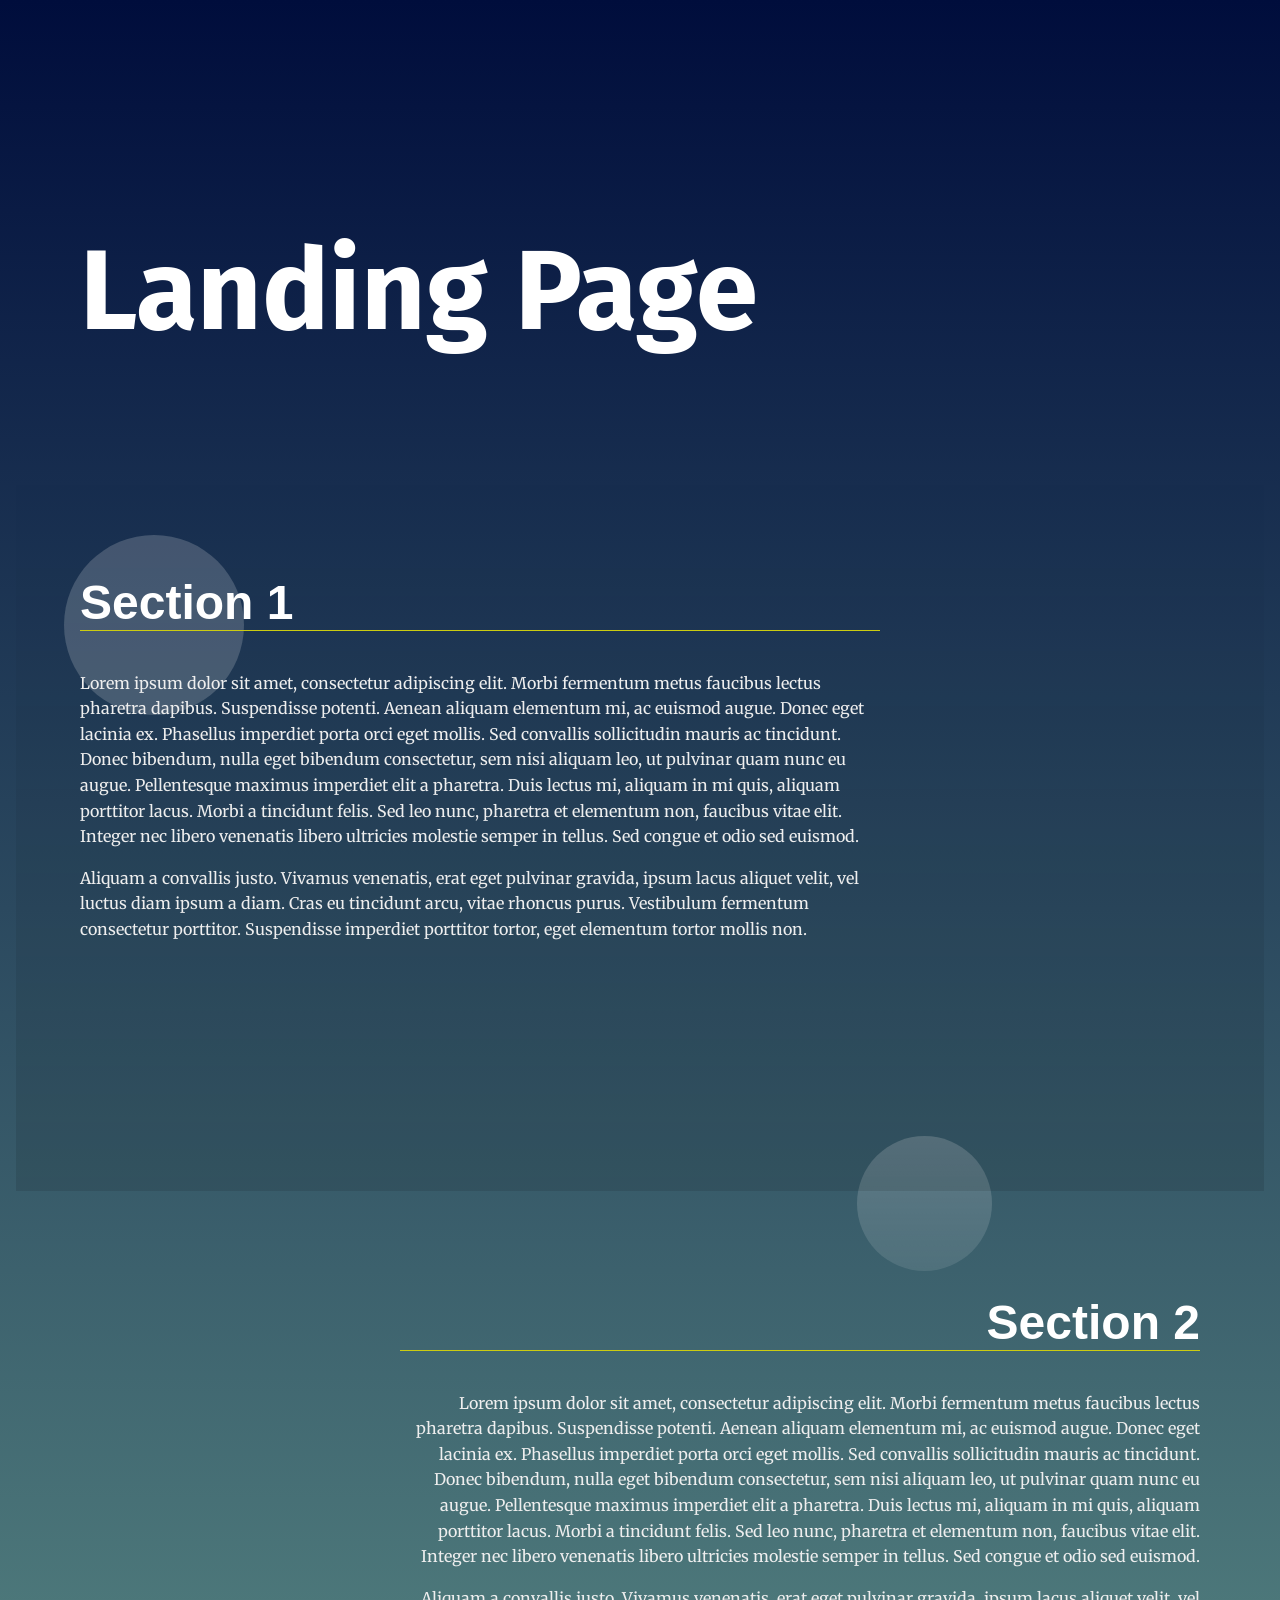
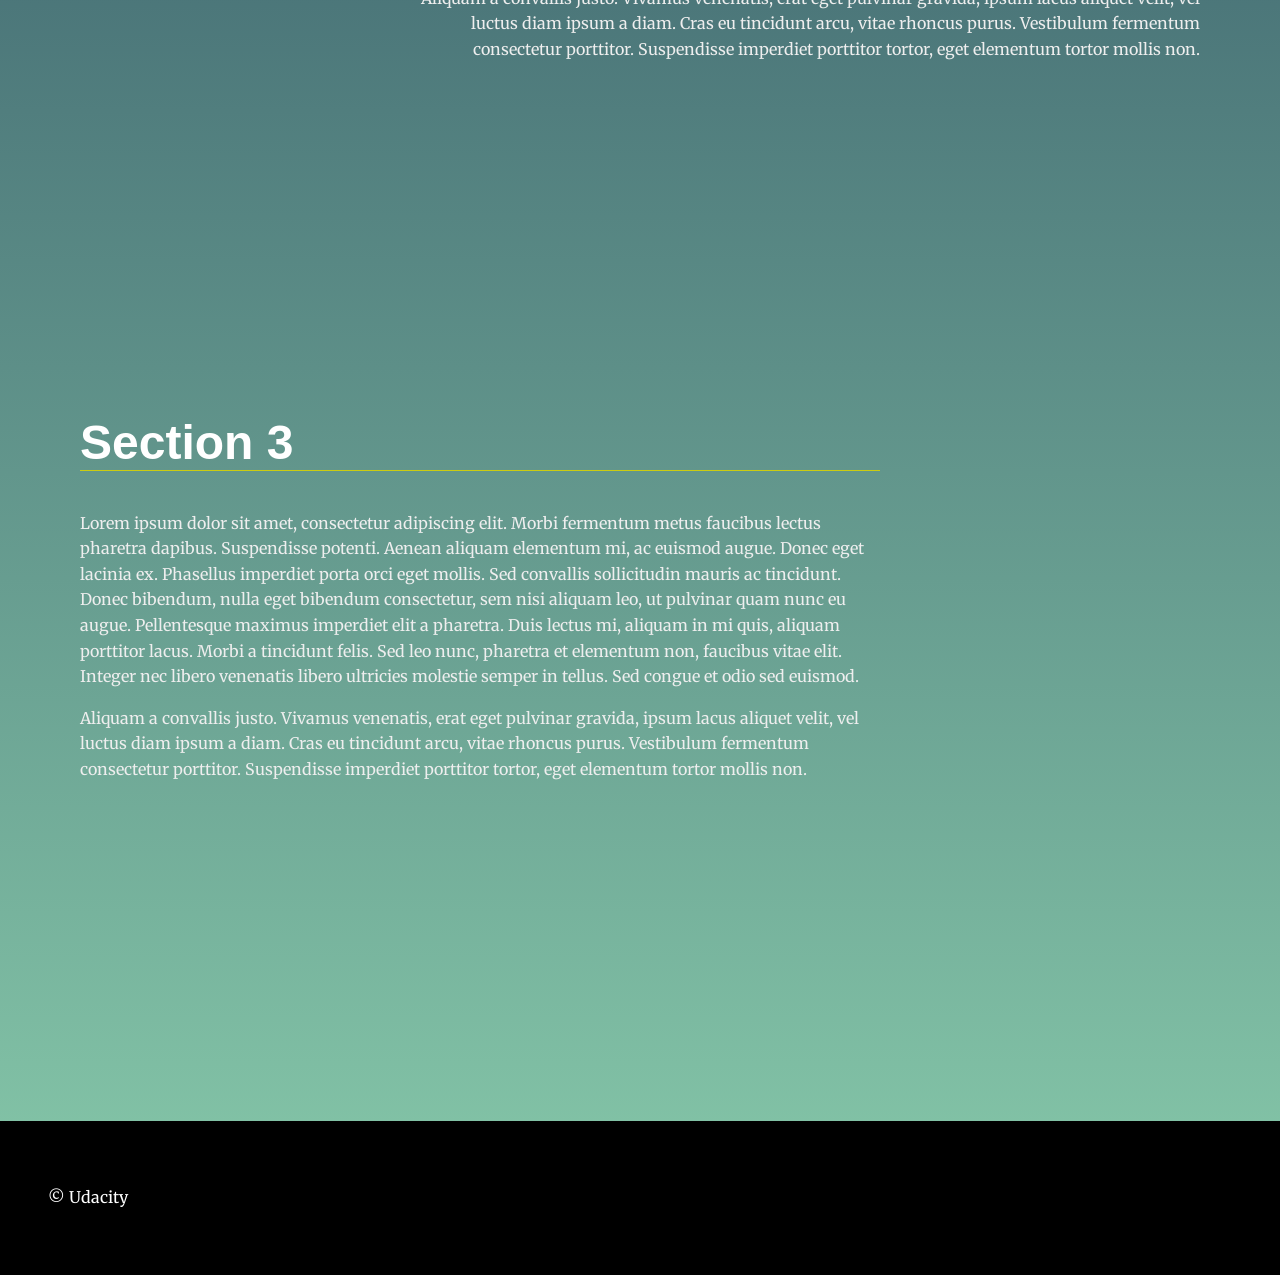
==== index.html @ 74eaf7a9 "removed extra directory" ====
<!DOCTYPE html>
<html lang="en">
<head>
  <meta charset="UTF-8">
  <meta name="viewport" content="width=device-width, initial-scale=1.0">
  <meta http-equiv="X-UA-Compatible" content="ie=edge">
  <title>Manipulating the DOM</title>
  <!-- Load Google Fonts -->
  <link href="https://fonts.googleapis.com/css?family=Fira+Sans:900|Merriweather&display=swap" rel="stylesheet">  
  <!-- Load Styles -->
  <link href="css/styles.css" rel="stylesheet">
</head>
<body>
  <!-- HTML Follows BEM naming conventions 
  IDs are only used for sections to connect menu achors to sections -->
  <header class="page__header">
    <nav class="navbar__menu">
      <!-- Navigation starts as empty UL that will be populated with JS -->
      <ul id="navbar__list"></ul>
    </nav>
  </header>
  <main>
    <header class="main__hero">
      <h1>Landing Page </h1>
    </header>
    <!-- Each Section has an ID (used for the anchor) and 
    a data attribute that will populate the li node.
    Adding more sections will automatically populate nav.
    The first section is set to active class by default -->
    <section id="section1" data-nav="Section 1" class="your-active-class">
      <div class="landing__container">
        <h2>Section 1</h2>
        <p>Lorem ipsum dolor sit amet, consectetur adipiscing elit. Morbi fermentum metus faucibus lectus pharetra dapibus. Suspendisse potenti. Aenean aliquam elementum mi, ac euismod augue. Donec eget lacinia ex. Phasellus imperdiet porta orci eget mollis. Sed convallis sollicitudin mauris ac tincidunt. Donec bibendum, nulla eget bibendum consectetur, sem nisi aliquam leo, ut pulvinar quam nunc eu augue. Pellentesque maximus imperdiet elit a pharetra. Duis lectus mi, aliquam in mi quis, aliquam porttitor lacus. Morbi a tincidunt felis. Sed leo nunc, pharetra et elementum non, faucibus vitae elit. Integer nec libero venenatis libero ultricies molestie semper in tellus. Sed congue et odio sed euismod.</p>

        <p>Aliquam a convallis justo. Vivamus venenatis, erat eget pulvinar gravida, ipsum lacus aliquet velit, vel luctus diam ipsum a diam. Cras eu tincidunt arcu, vitae rhoncus purus. Vestibulum fermentum consectetur porttitor. Suspendisse imperdiet porttitor tortor, eget elementum tortor mollis non.</p>
      </div>
    </section>
    <section id="section2" data-nav="Section 2">
      <div class="landing__container">
        <h2>Section 2</h2>
        <p>Lorem ipsum dolor sit amet, consectetur adipiscing elit. Morbi fermentum metus faucibus lectus pharetra dapibus. Suspendisse potenti. Aenean aliquam elementum mi, ac euismod augue. Donec eget lacinia ex. Phasellus imperdiet porta orci eget mollis. Sed convallis sollicitudin mauris ac tincidunt. Donec bibendum, nulla eget bibendum consectetur, sem nisi aliquam leo, ut pulvinar quam nunc eu augue. Pellentesque maximus imperdiet elit a pharetra. Duis lectus mi, aliquam in mi quis, aliquam porttitor lacus. Morbi a tincidunt felis. Sed leo nunc, pharetra et elementum non, faucibus vitae elit. Integer nec libero venenatis libero ultricies molestie semper in tellus. Sed congue et odio sed euismod.</p>

        <p>Aliquam a convallis justo. Vivamus venenatis, erat eget pulvinar gravida, ipsum lacus aliquet velit, vel luctus diam ipsum a diam. Cras eu tincidunt arcu, vitae rhoncus purus. Vestibulum fermentum consectetur porttitor. Suspendisse imperdiet porttitor tortor, eget elementum tortor mollis non.</p>
      </div>
    </section>
    <section id="section3" data-nav="Section 3">
      <div class="landing__container">
        <h2>Section 3</h2>
        <p>Lorem ipsum dolor sit amet, consectetur adipiscing elit. Morbi fermentum metus faucibus lectus pharetra dapibus. Suspendisse potenti. Aenean aliquam elementum mi, ac euismod augue. Donec eget lacinia ex. Phasellus imperdiet porta orci eget mollis. Sed convallis sollicitudin mauris ac tincidunt. Donec bibendum, nulla eget bibendum consectetur, sem nisi aliquam leo, ut pulvinar quam nunc eu augue. Pellentesque maximus imperdiet elit a pharetra. Duis lectus mi, aliquam in mi quis, aliquam porttitor lacus. Morbi a tincidunt felis. Sed leo nunc, pharetra et elementum non, faucibus vitae elit. Integer nec libero venenatis libero ultricies molestie semper in tellus. Sed congue et odio sed euismod.</p>

        <p>Aliquam a convallis justo. Vivamus venenatis, erat eget pulvinar gravida, ipsum lacus aliquet velit, vel luctus diam ipsum a diam. Cras eu tincidunt arcu, vitae rhoncus purus. Vestibulum fermentum consectetur porttitor. Suspendisse imperdiet porttitor tortor, eget elementum tortor mollis non.</p>
      </div>
    </section>
  </main>
  <footer class="page__footer">
    <p>&copy Udacity</p>
  </footer>
  <script src="js/app.js"></script>
</body>
</html>
---- css/styles.css ----
/*
 *
 * CSS written based on SMACSS architecture.
 * To learn more, visit: http://smacss.com/
 * 
 * For simplicity, no reset or normalize is added. 
 * To learn more, visit: https://css-tricks.com/reboot-resets-reasoning/
 *
*/


/* ---- Base Rules ---- */
body {
    background: rgb(136,203,171);
    background: linear-gradient(0deg, rgba(136,203,171,1) 0%, rgba(0,13,60,1) 100%);
    margin: 0;
    font-family: 'Merriweather', serif;
    color: #fff;
}


/* Typeography General*/
h1 {
    font-family: 'Fira Sans', sans-serif;
    font-size: 3em;
    margin: 2em 1rem;
}

@media only screen and (min-width: 35em){
    h1 {
        font-size: 7em;
        margin: 2em 4rem 1em;
    }
}

h2 {
    border-bottom: 1px solid #cc1;
    font-family: 'Oxygen', Sans-Serif;
    font-size: 3em;
    color: #fff;
}

p {
    line-height: 1.6em;
    color: #eee;
}

/* ---- Layout Rules ---- */
main {
    margin: 10vh 1em 10vh;
}

.main-hero {
    min-height: 40vh;
    padding-top: 3em;
}

section {
    position: relative;
    min-height: 80vh;
}


/* ---- Module Rules ---- */

/* Navigation Styles*/
.navbar__menu ul {
    padding-left: 0;
    margin: 0;
    text-align: right;
}

.navbar__menu li {
    display: inline-block;
}

.navbar__menu .menu__link {
    display: block;
    padding: 1em;
    font-weight: bold;
    text-decoration: none;
    color: #000;
}

.navbar__menu .menu__link:hover {
    background: #333;
    color: #fff;
    transition: ease 0.3s all;
}

/* Header Styles */
.page__header {
    background: #fff;
    position: fixed;
    top: 0;
    width: 100%;
    z-index: 5;
}

/* Footer Styles */
.page__footer {
    background: #000;
    padding: 3em;
    color: #fff;
}

.page__footer p{
    color: #fff;
}


/* ---- Theme Rules ---- */
/* Landing Container Styles */
.landing__container {
    padding: 1em;
    text-align: left;
}

@media only screen and (min-width: 35em){
    .landing__container {
        max-width: 50em;
        padding: 4em;
    }
}

section:nth-of-type(even) .landing__container {
    margin-right: 0;
    margin-left: auto;
    text-align: right; 
}

/* Background Circles */
/* Note that background circles are created with psuedo elements before and after */
/* Circles appear to be random do to use of :nth-of-type psuedo class */
section:nth-of-type(odd) .landing__container::before {
    content: '';
    background: rgba(255, 255, 255, 0.187);
    position: absolute;
    z-index: -5;
    width: 20vh;
    height: 20vh;
    border-radius: 50%;
    opacity: 0;
    transition: ease 0.5s all;
}

section:nth-of-type(even) .landing__container::before {
    content: '';
    background: rgb(255,255,255);
    background: linear-gradient(0deg, rgba(255,255,255,.1) 0%, rgba(255,255,255,.2) 100%);
    position: absolute;
    top: 3em;
    right: 3em;
    z-index: -5;
    width: 10vh;
    height: 10vh;
    border-radius: 50%;
    opacity: 0;
    transition: ease 0.5s all;
}

section:nth-of-type(3n) .landing__container::after {
    content: '';
    background: rgb(255,255,255);
    background: linear-gradient(0deg, rgba(255,255,255,.1) 0%, rgba(255,255,255,.2) 100%);
    position: absolute;
    right: 0;
    bottom: 0;
    z-index: -5;
    width: 10vh;
    height: 10vh;
    border-radius: 50%;
    opacity: 0;
    transition: ease 0.5s all;
}

section:nth-of-type(3n + 1) .landing__container::after {
    content: '';
    background: rgb(255,255,255);
    background: linear-gradient(0deg, rgba(255,255,255,.1) 0%, rgba(255,255,255,.2) 100%);
    position: absolute;
    right: 20vw;
    bottom: -5em;
    z-index: -5;
    width: 15vh;
    height: 15vh;
    border-radius: 50%;
    opacity: 0;
    transition: ease 0.5s all;
}


/* ---- Theme State Rules ---- */
/* Section Active Styles */
/* Note: your-active-class class is applied through javascript. You should update the class here and in the index.html to what you set in your javascript file.  */
section.your-active-class {
    background: rgb(0, 0, 0);
    background: linear-gradient(0deg, rgba(0, 0, 0, 0.1) 0%, rgba(0, 0, 0, 0) 100%);
}

section.your-active-class .landing__container::before {
    opacity: 1;
    animation: rotate 4s linear 0s infinite forwards;
}

section.your-active-class .landing__container::after {
    opacity: 1;
    animation: rotate 5s linear 0s infinite forwards reverse;
}

/* Section Active Styles Keyframe Animations */
@keyframes rotate {
	from {
		transform: rotate(0deg)
		           translate(-1em)
		           rotate(0deg);
	}
	to {
		transform: rotate(360deg)
		           translate(-1em) 
		           rotate(-360deg);
	}
}
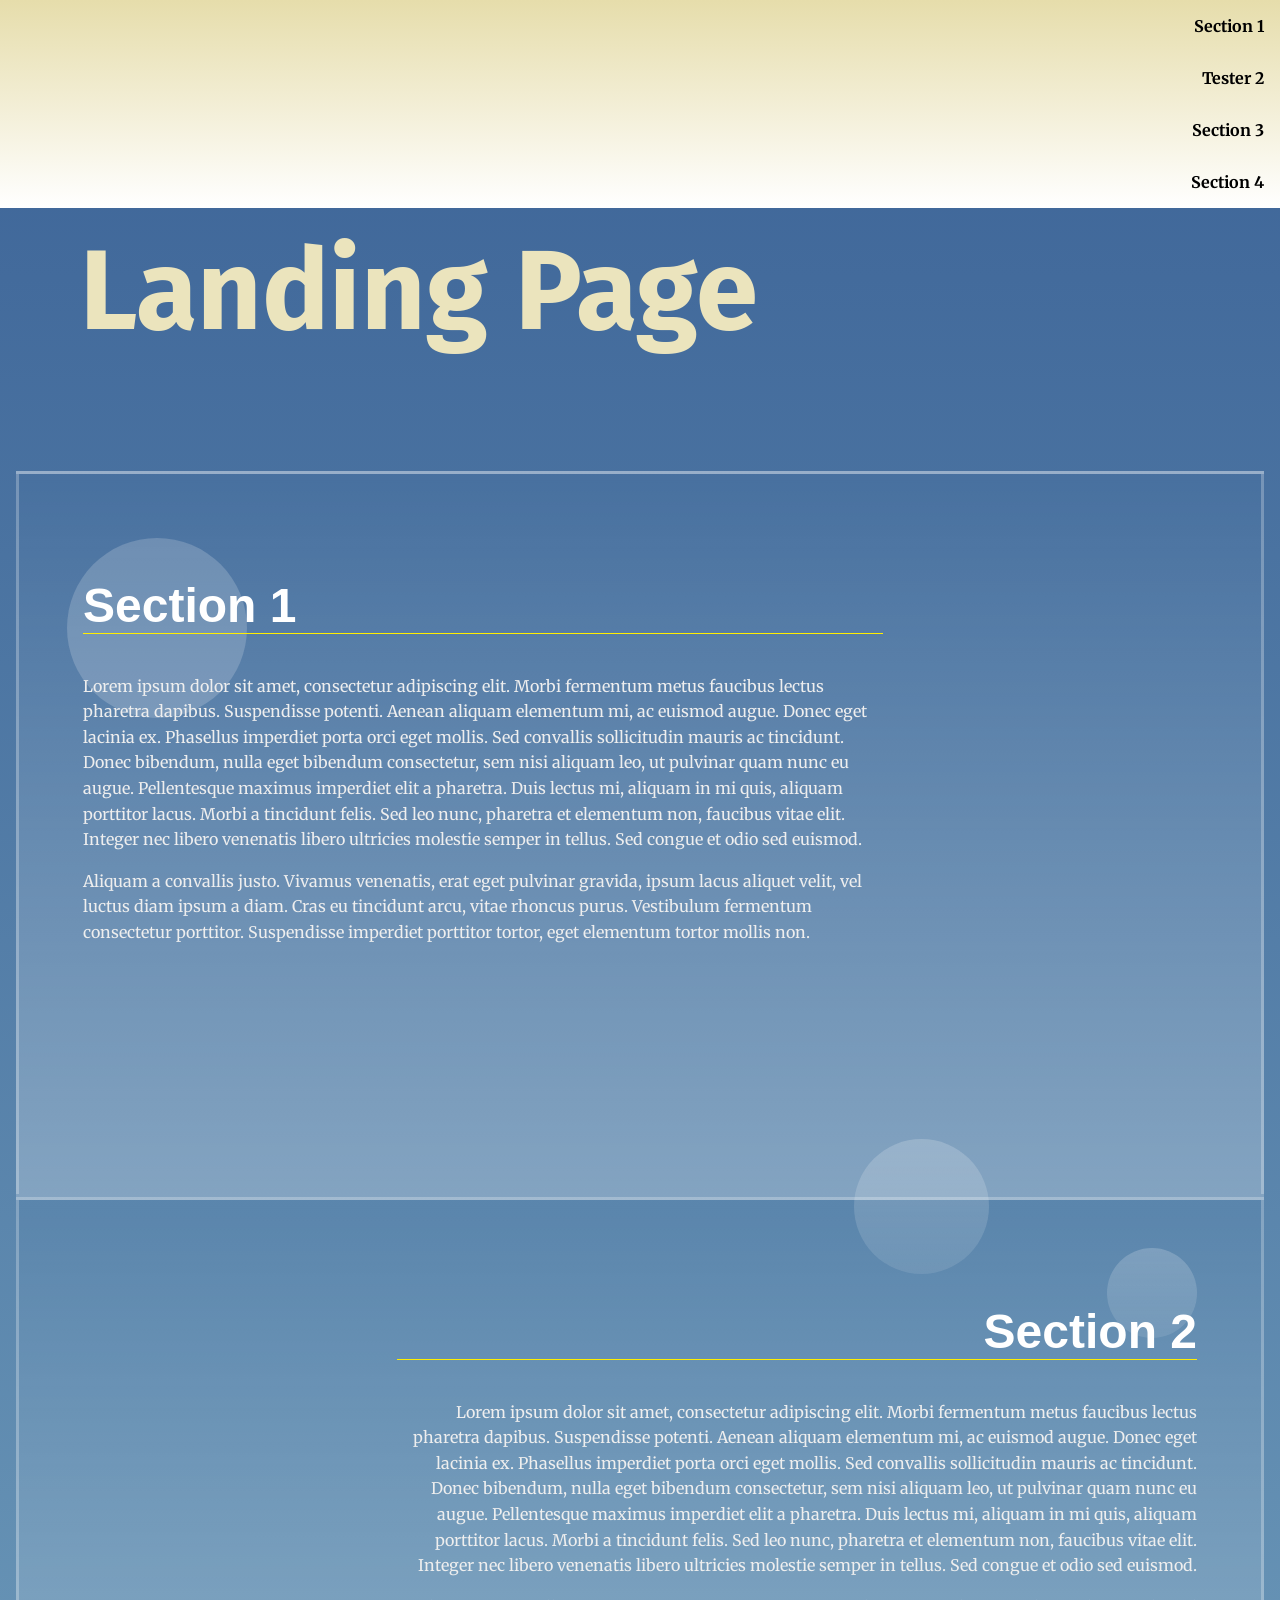
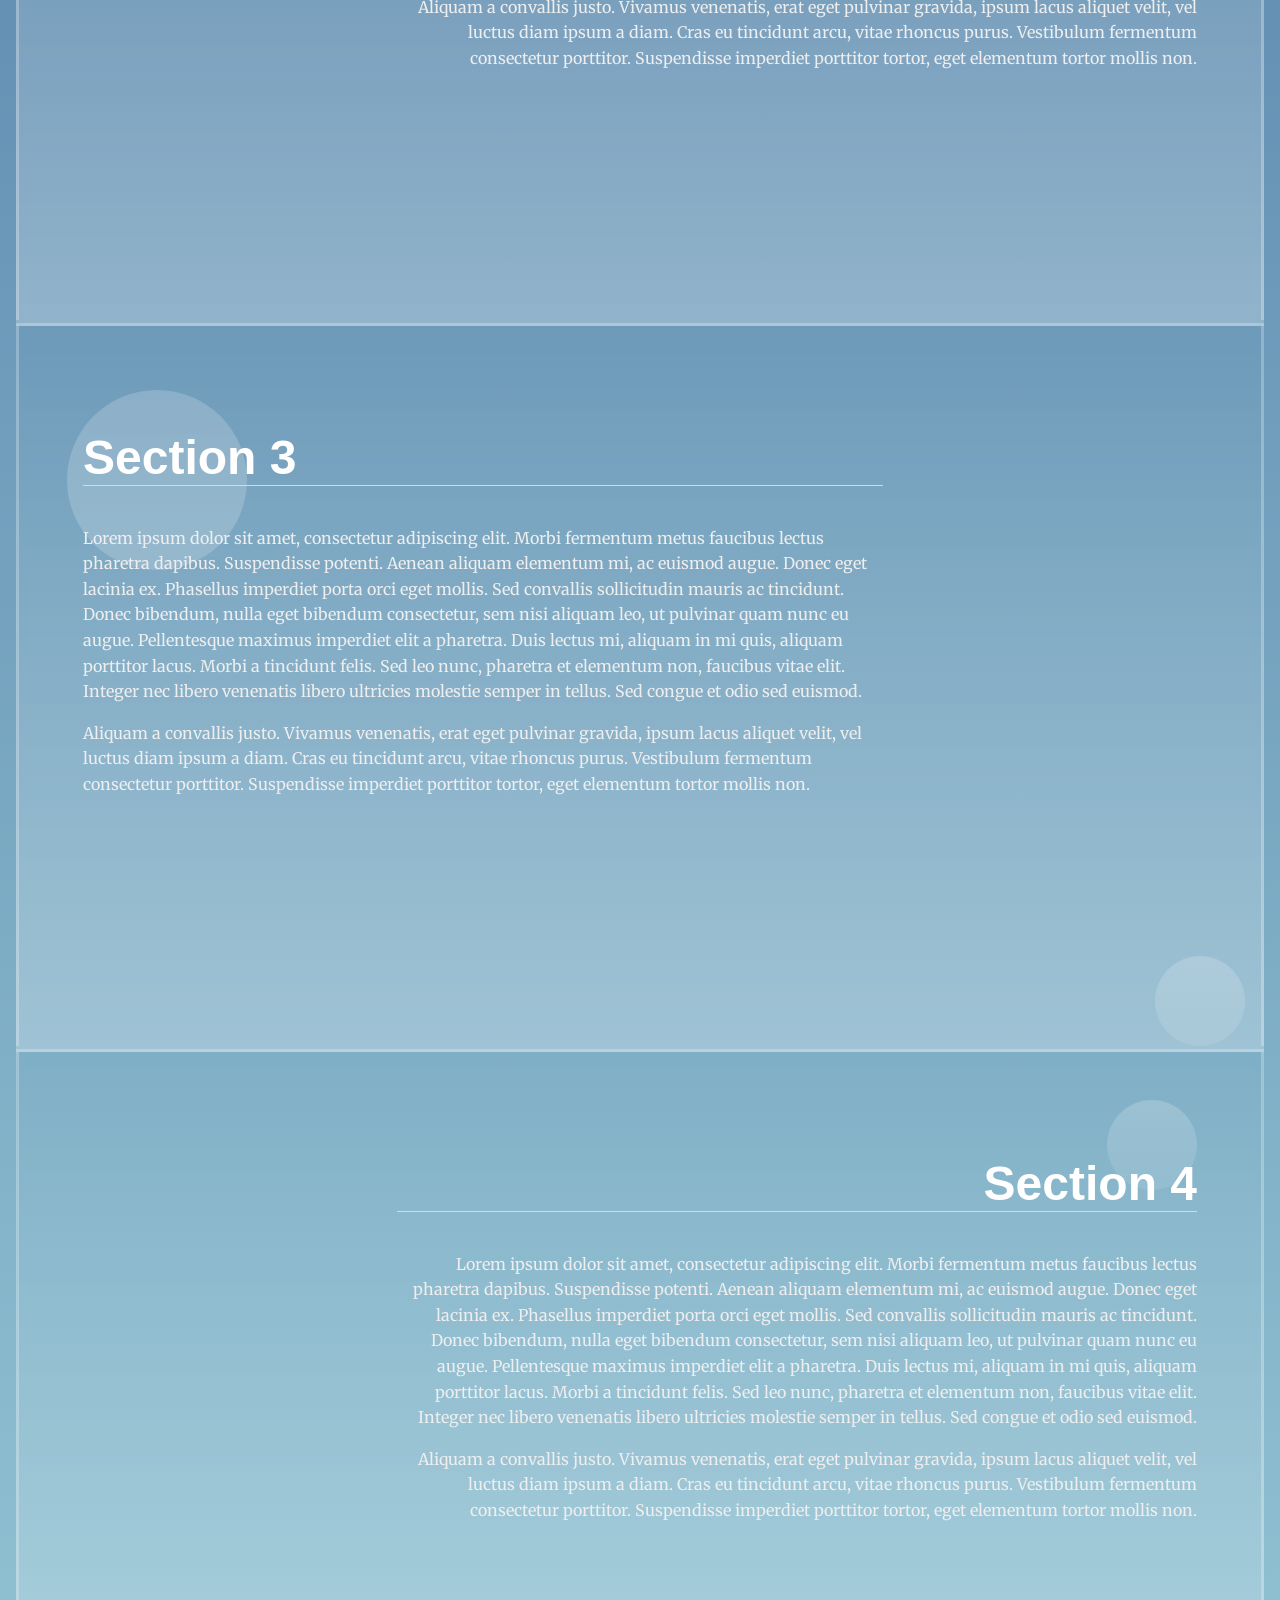
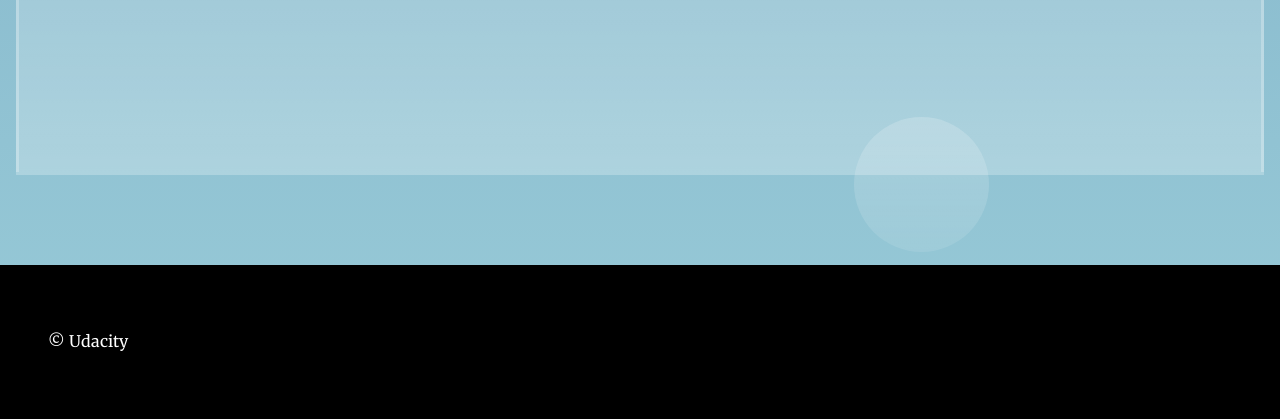
==== commit 9557e995: "added scrollTo if navbar item clicked and basic active sections" ====
--- a/index.html
+++ b/index.html
@@ -35,7 +35,7 @@
         <p>Aliquam a convallis justo. Vivamus venenatis, erat eget pulvinar gravida, ipsum lacus aliquet velit, vel luctus diam ipsum a diam. Cras eu tincidunt arcu, vitae rhoncus purus. Vestibulum fermentum consectetur porttitor. Suspendisse imperdiet porttitor tortor, eget elementum tortor mollis non.</p>
       </div>
     </section>
-    <section id="section2" data-nav="Section 2">
+    <section id="section2" data-nav="Tester 2">
       <div class="landing__container">
         <h2>Section 2</h2>
         <p>Lorem ipsum dolor sit amet, consectetur adipiscing elit. Morbi fermentum metus faucibus lectus pharetra dapibus. Suspendisse potenti. Aenean aliquam elementum mi, ac euismod augue. Donec eget lacinia ex. Phasellus imperdiet porta orci eget mollis. Sed convallis sollicitudin mauris ac tincidunt. Donec bibendum, nulla eget bibendum consectetur, sem nisi aliquam leo, ut pulvinar quam nunc eu augue. Pellentesque maximus imperdiet elit a pharetra. Duis lectus mi, aliquam in mi quis, aliquam porttitor lacus. Morbi a tincidunt felis. Sed leo nunc, pharetra et elementum non, faucibus vitae elit. Integer nec libero venenatis libero ultricies molestie semper in tellus. Sed congue et odio sed euismod.</p>
--- a/css/styles.css
+++ b/css/styles.css
@@ -12,7 +12,7 @@
 /* ---- Base Rules ---- */
 body {
     background: rgb(136,203,171);
-    background: linear-gradient(0deg, rgba(136,203,171,1) 0%, rgba(0,13,60,1) 100%);
+    background: linear-gradient(0deg, rgb(152, 203, 216) 0%, rgb(60, 99, 151) 100%);
     margin: 0;
     font-family: 'Merriweather', serif;
     color: #fff;
@@ -24,6 +24,7 @@
     font-family: 'Fira Sans', sans-serif;
     font-size: 3em;
     margin: 2em 1rem;
+    color: rgb(235, 228, 189);
 }
 
 @media only screen and (min-width: 35em){
@@ -34,7 +35,7 @@
 }
 
 h2 {
-    border-bottom: 1px solid #cc1;
+    border-bottom: 1.5px solid rgb(255, 238, 0);
     font-family: 'Oxygen', Sans-Serif;
     font-size: 3em;
     color: #fff;
@@ -45,6 +46,10 @@
     color: #eee;
 }
 
+a {
+    color: rgb(60, 96, 161)
+}
+
 /* ---- Layout Rules ---- */
 main {
     margin: 10vh 1em 10vh;
@@ -64,6 +69,7 @@
 /* ---- Module Rules ---- */
 
 /* Navigation Styles*/
+
 .navbar__menu ul {
     padding-left: 0;
     margin: 0;
@@ -83,14 +89,14 @@
 }
 
 .navbar__menu .menu__link:hover {
-    background: #333;
+    background: rgb(86, 187, 228);
     color: #fff;
     transition: ease 0.3s all;
 }
 
 /* Header Styles */
 .page__header {
-    background: #fff;
+    background: linear-gradient(rgb(230, 221, 171),white);
     position: fixed;
     top: 0;
     width: 100%;
@@ -195,7 +201,8 @@
 /* Note: your-active-class class is applied through javascript. You should update the class here and in the index.html to what you set in your javascript file.  */
 section.your-active-class {
     background: rgb(0, 0, 0);
-    background: linear-gradient(0deg, rgba(0, 0, 0, 0.1) 0%, rgba(0, 0, 0, 0) 100%);
+    background: linear-gradient(0deg, rgba(255, 255, 255, 0.25) 0%, rgba(255, 255, 255, 0) 100%);
+    border: 3px solid rgba(255, 255, 255, 0.25);
 }
 
 section.your-active-class .landing__container::before {
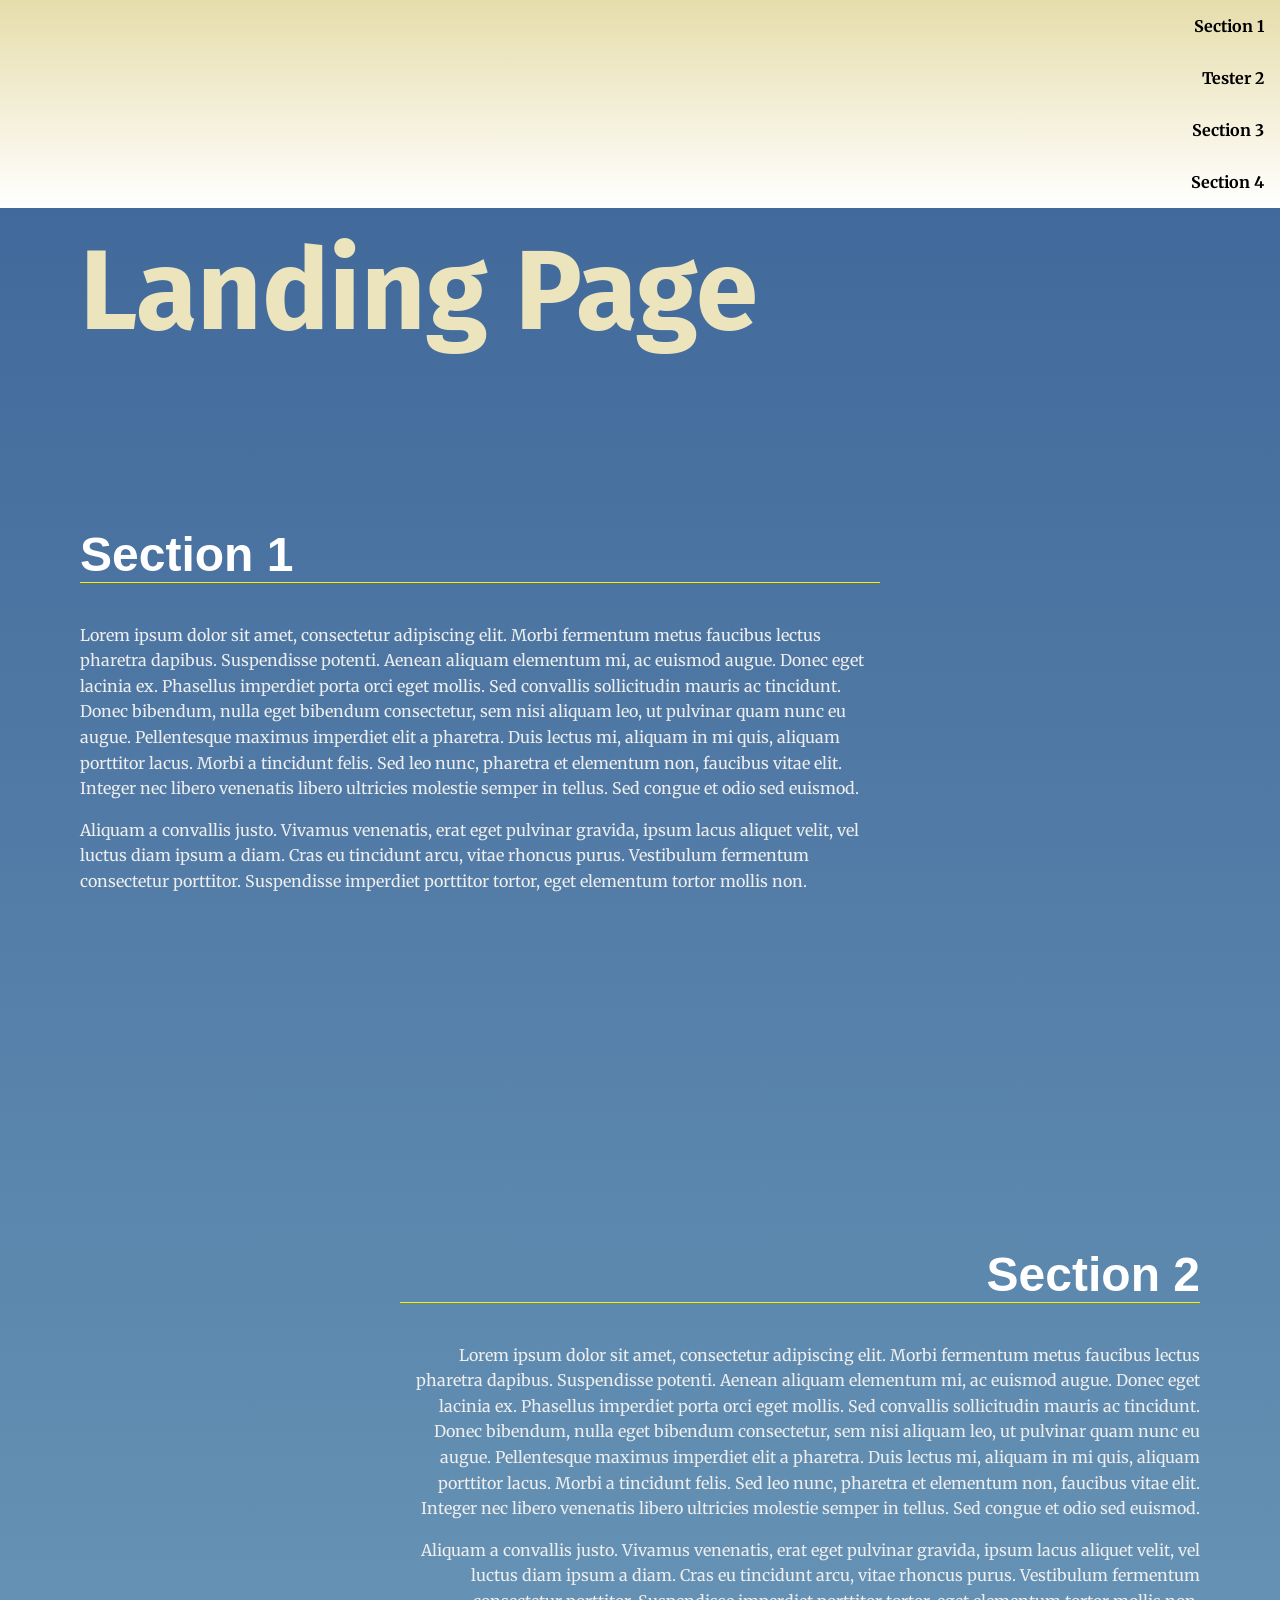
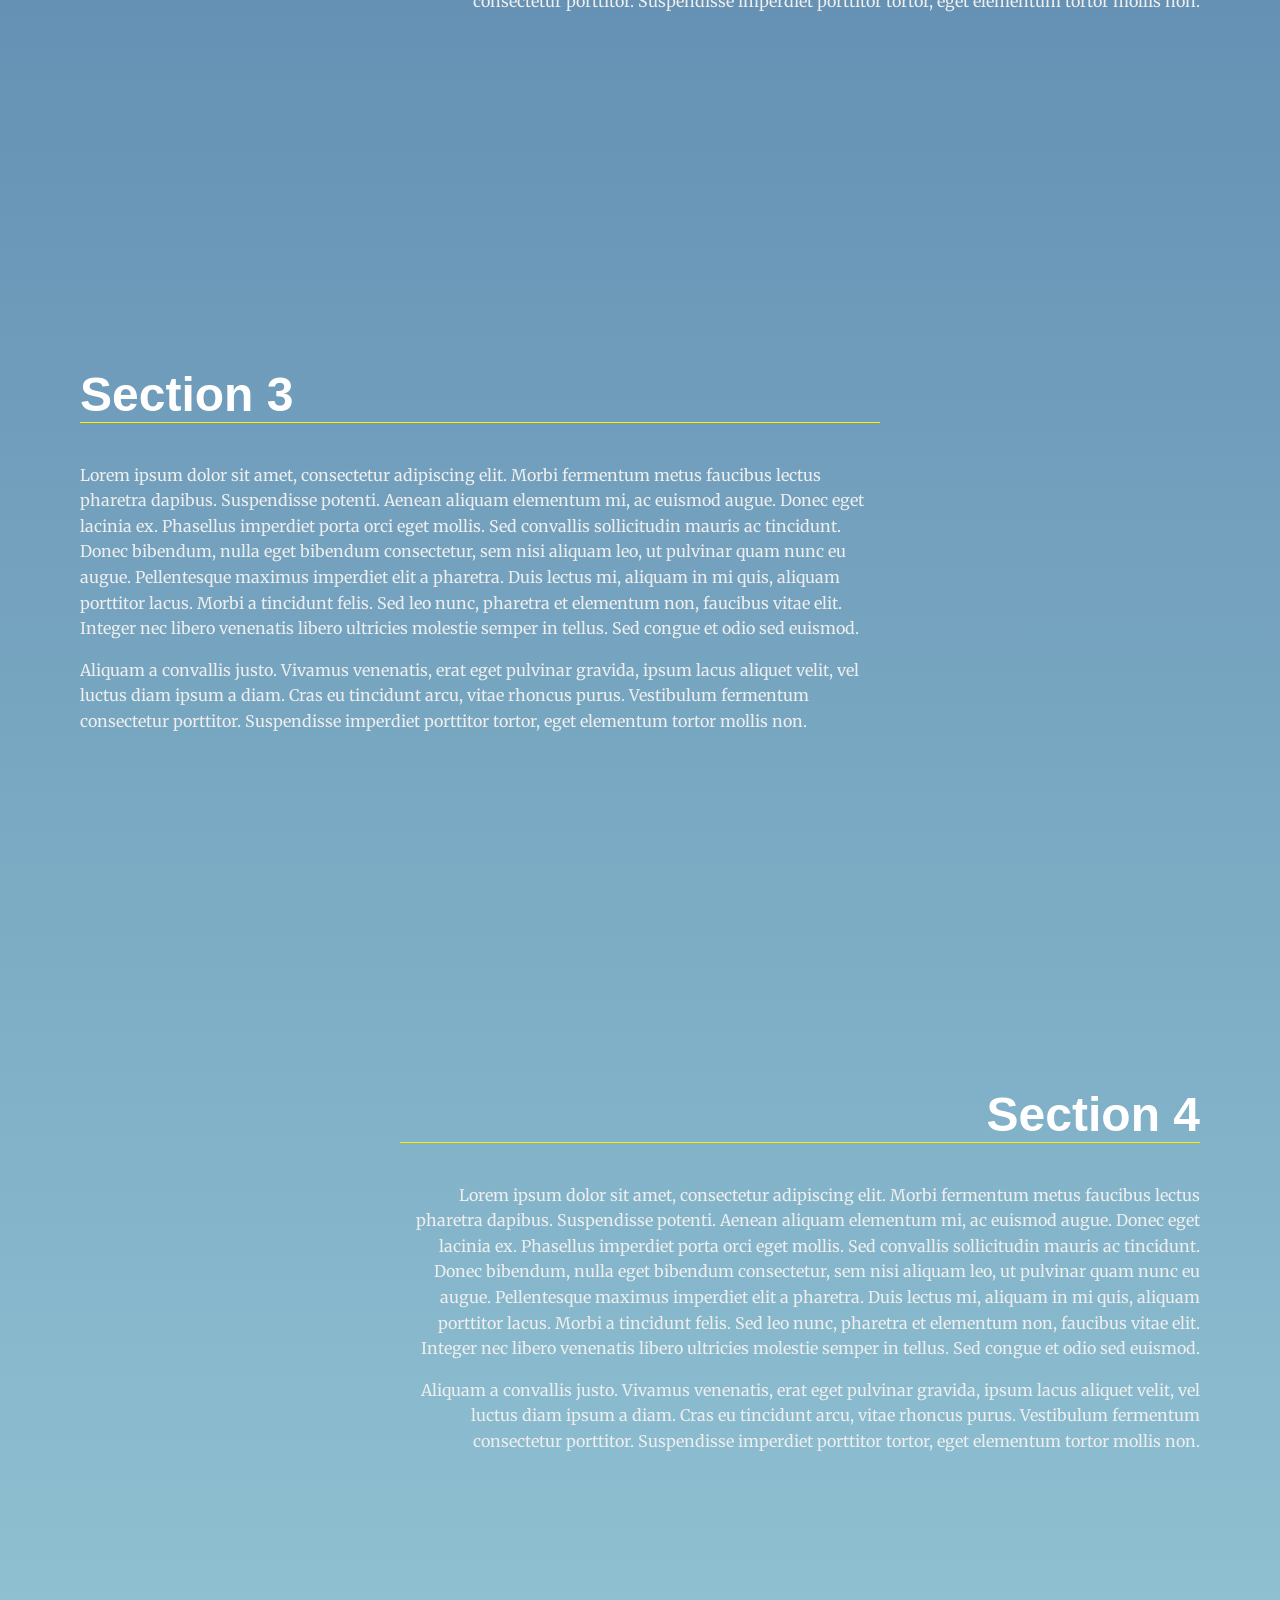
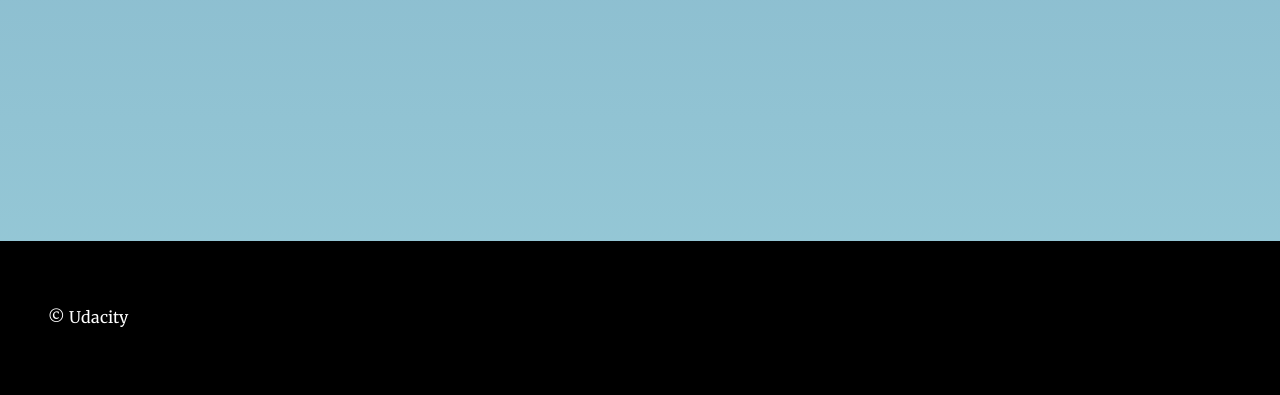
==== commit 6d62b0de: "added active states on scroll" ====
--- a/index.html
+++ b/index.html
@@ -27,7 +27,7 @@
     a data attribute that will populate the li node.
     Adding more sections will automatically populate nav.
     The first section is set to active class by default -->
-    <section id="section1" data-nav="Section 1" class="your-active-class">
+    <section id="section1" data-nav="Section 1" >
       <div class="landing__container">
         <h2>Section 1</h2>
         <p>Lorem ipsum dolor sit amet, consectetur adipiscing elit. Morbi fermentum metus faucibus lectus pharetra dapibus. Suspendisse potenti. Aenean aliquam elementum mi, ac euismod augue. Donec eget lacinia ex. Phasellus imperdiet porta orci eget mollis. Sed convallis sollicitudin mauris ac tincidunt. Donec bibendum, nulla eget bibendum consectetur, sem nisi aliquam leo, ut pulvinar quam nunc eu augue. Pellentesque maximus imperdiet elit a pharetra. Duis lectus mi, aliquam in mi quis, aliquam porttitor lacus. Morbi a tincidunt felis. Sed leo nunc, pharetra et elementum non, faucibus vitae elit. Integer nec libero venenatis libero ultricies molestie semper in tellus. Sed congue et odio sed euismod.</p>
--- a/css/styles.css
+++ b/css/styles.css
@@ -23,7 +23,7 @@
 h1 {
     font-family: 'Fira Sans', sans-serif;
     font-size: 3em;
-    margin: 2em 1rem;
+    margin: 5em 1rem 1em;
     color: rgb(235, 228, 189);
 }
 
@@ -87,11 +87,16 @@
     text-decoration: none;
     color: #000;
 }
-
+@media (hover:hover){
 .navbar__menu .menu__link:hover {
     background: rgb(86, 187, 228);
     color: #fff;
     transition: ease 0.3s all;
+}}
+
+.menu__link__active{
+    background: white;
+    
 }
 
 /* Header Styles */
@@ -125,7 +130,7 @@
 @media only screen and (min-width: 35em){
     .landing__container {
         max-width: 50em;
-        padding: 4em;
+        padding: 1em 4em 4em;
     }
 }
 
